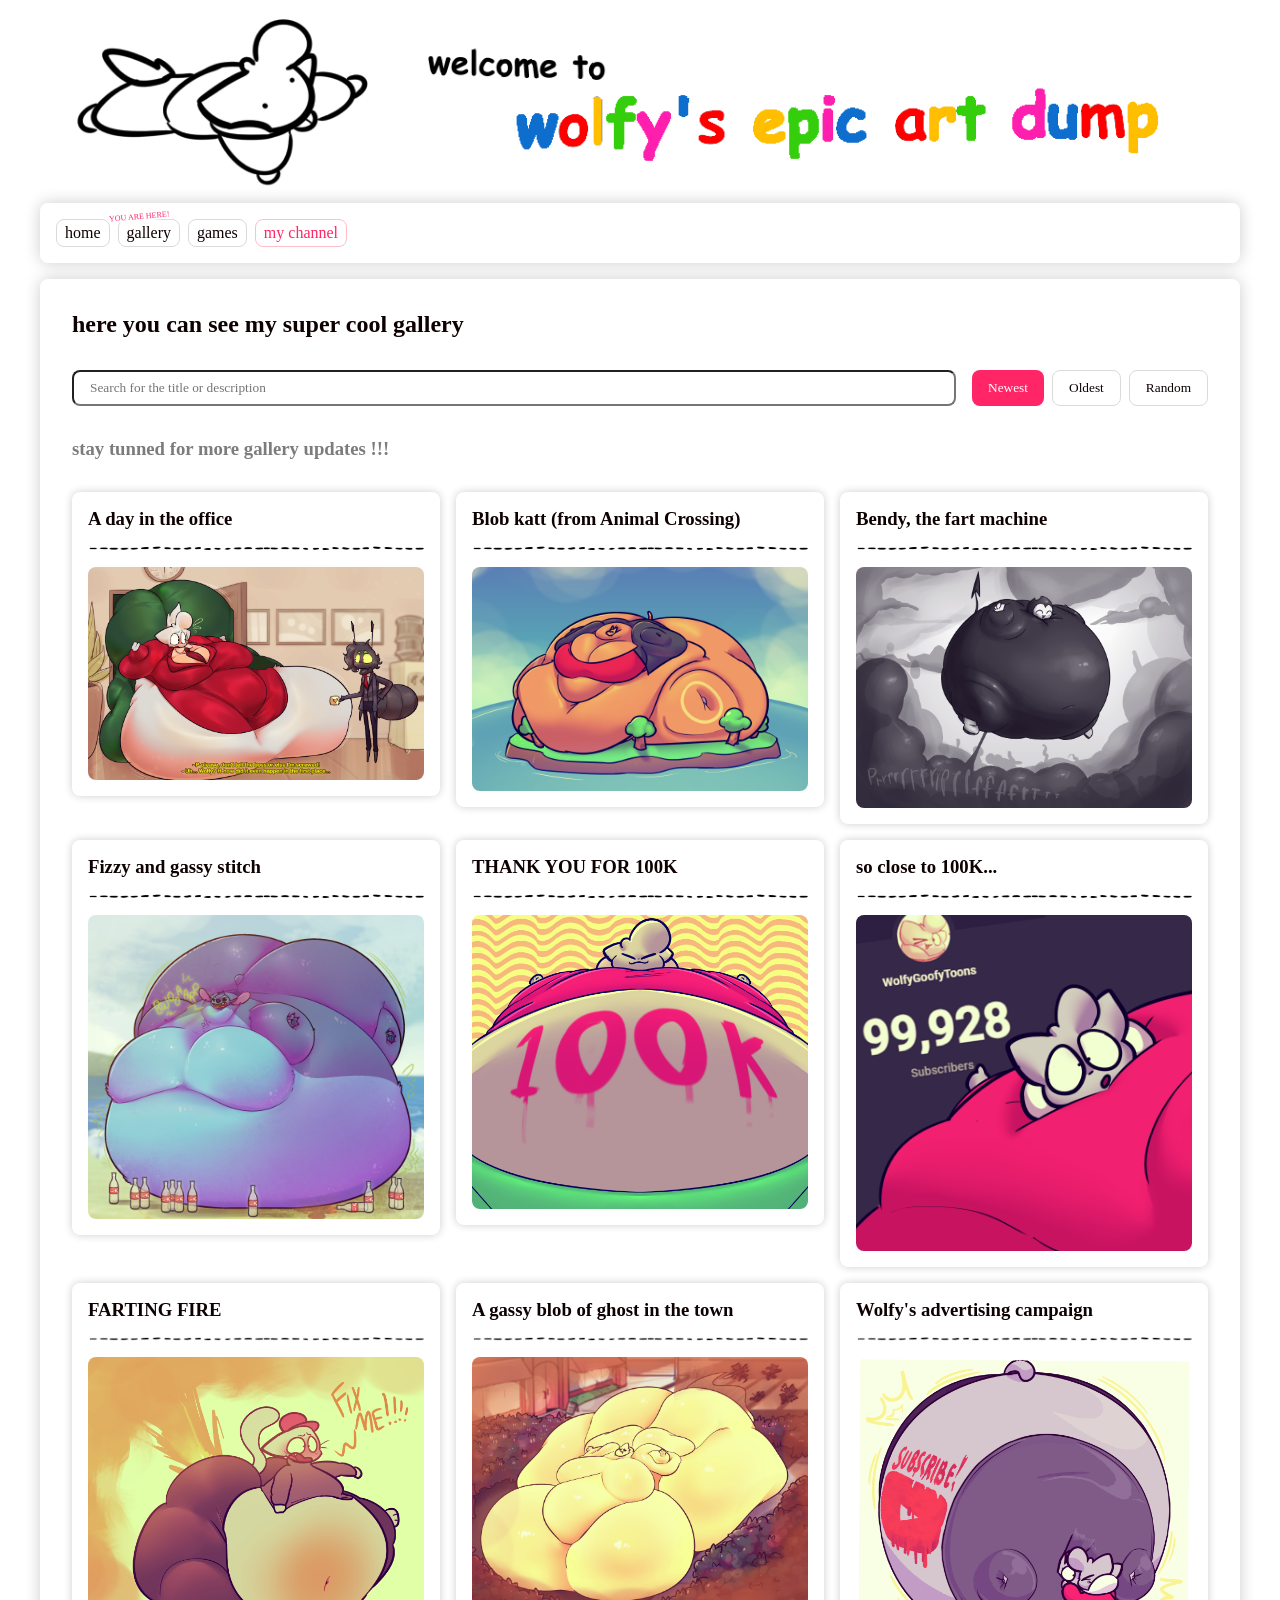
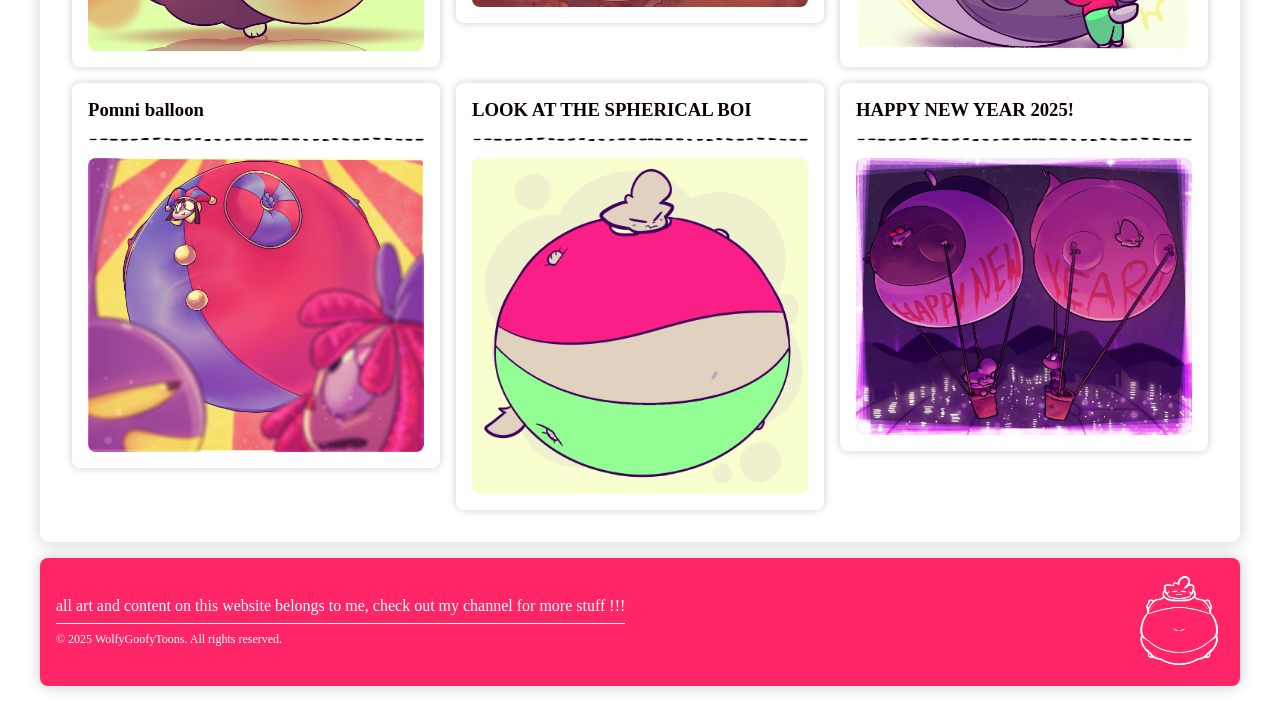
==== gallery.html @ 171cd08f "The whole website" ====
<!DOCTYPE html>
<html lang="en">
<head>
    <meta charset="UTF-8">
    <meta name="viewport" content="width=device-width, initial-scale=1.0">
    <title>wolfy's epic art dump - home page</title>
    <link rel="stylesheet" href="css/style.css">
    <link rel="stylesheet" href="css/mobile.css">
    <link rel="stylesheet" href="css/animations.css">
    <script type="module" src="js/main.js" defer></script>
</head>
<body class="column g16">
    <!-- header -->
    <header class="standard-width column g8">
        <img src="assets/banner.gif" alt="wolfy's epic art dump" class="banner-desktop mobile-hide">
        <img src="assets/banner-just-wolfy.gif" alt="wolfy's epic art dump" class="banner-mobile moving-a-bit mobile-show">
        <h1 class="p32 mobile-show rainbow-moving-text">wolfy's epic art dump</h1>
        <nav class="row radius-8 b-shadow-16 p16 g8">
            <a class="btn-1 p4-8 t1 radius-8" href="index.html">home</a>
            <a class="btn-1 p4-8 t1 radius-8 page-indicator" href="gallery.html">gallery</a>
            <a class="btn-1 p4-8 t1 radius-8" href="games.html">games</a>
            <a class="btn-2 p4-8 t1 radius-8" href="https://www.youtube.com/@wolfygoofytoons?sub_confirmation=1" target="_blank">my channel</a>
        </nav>
    </header>
    <!-- main part -->
    <main class="standard-width b-shadow-16 radius-8 p32 g32 column">
        <h2 class="moving-a-bit">here you can see my <span class="rainbow-moving-text">super cool gallery</span></h2>
        <div id="gallery-filter" class="row w100 g16">
            <input type="text" placeholder="Search for the title or description" id="input-gallery-filter" class="w100 p8-16 radius-8">
            <span class="row g8">
                <button class="btn-1 btn-selected p8-16 radius-8 t1" id="newest">Newest</button>
                <button class="btn-1 p8-16 radius-8 t1" id="oldest">Oldest</button>
                <button class="btn-1 p8-16 radius-8 t1" id="random">Random</button>
            </span>
        </div>
        <h3 class="parag-grey">stay tunned for more gallery updates !!!</h3>
        <section id="gallery-main-area" class="g16">
            <!-- drawings -->
        </section>
    </main>
    <!-- footer -->
    <footer class="standard-width row s-between g8 radius-8 b-shadow-16 p16">
        <div class="column g8">
            <p class="parag-white">all art and content on this website belongs to me, check out my channel for more stuff !!!</p>
            <hr>
            <p class="parag-white parag2"> © 2025 WolfyGoofyToons. All rights reserved. </p>
        </div>
        <img src="assets/the-round.png" id="round-boi" alt="click the wolfy">
    </footer>
</body>
</html>
---- css/style.css ----
/* color variables */
:root{
    --dark: #0e0101;
    --regular: #7c7c7c;
    --light: #ded9d9;

    --red: #ff2567;
    --light-red: #ffbec8;
    --dark-red: #800039;

    --yellow: #ffe732;
}
/* general stuff */
*{
    margin: 0;
    padding: 0;
    box-sizing: border-box;
    font-family: cursive, 'MS comic sans';
    user-select: none;
    color: var(--dark);
}
header{
    height: fit-content;
}
footer{
    background: var(--red);
    color: white;
    align-items: center;
    margin-bottom: 16px !important;
}
footer #round-boi{
    cursor: pointer;
    transition: width .5s;
    width: 90px;
}
footer #round-boi:hover{
    width: 160px;
}
a{ text-decoration: none; }
hr{
    height: 1px;
    border: 0;
    background: white;
}
/* general classes */
.standard-width{
    width: 1200px;
    max-width: 95%;
    margin: auto;
}
.banner-desktop{
    width: 100%;
    max-width: 95%;
}
.banner-mobile{
    margin: auto;
    position: relative;
    bottom: -30px;
    width: 60%;
}
.page-indicator{
    position: relative;
}
.page-indicator::after{
    content: "YOU ARE HERE!";
    width: fit-content;
    position: absolute;
    font-size: 0.5rem;    
    left: -10px;
    top: -8px;
    transform: rotateZ(-5deg);
    color: var(--red);
    background: white;
}
.note-sheet{
    position: relative;
    border:1px solid  var(--yellow);
    width: 300px;
    height: fit-content;
    min-width: 300px;
    word-wrap: break-word;
    transform: rotateZ(5deg);
}
.note-sheet-reverse{
    transform: rotateZ(-3deg) !important;
}

/* btn */
button{
    cursor: pointer;
    background: none;
}
*[class^=btn]{
    width: fit-content;
}
.btn-1{
    transform: translateY(0);
    border: var(--light) solid 1px
}
.btn-1:hover{
    transform: translateY(-5px);
    background: var(--light);
}
.btn-2{
    transform: translateY(0);
    color: var(--red);
    border: var(--light-red) solid 1px
}
.btn-2:hover{
    transform: translateY(-5px);
    background: var(--light-red);
}
.btn-selected{
    background: var(--red);
    color: white;
    border: 0;
}
.btn-selected:hover{
    background: var(--dark-red);
    color: white;
    border: 0;
}
/* orientations */
.row{
    display: flex;
    flex-direction: row;
}
.column{
    display: flex;
    flex-direction: column;
}
.s-around{ justify-content: space-around; }
.s-between{ justify-content: space-between; }
.s-center{ justify-content: center; }

/* paragraph sizes and styles */
.parag1{ font-size: .8rem; }
.parag2{ font-size: .75rem; }
.parag3{ font-size: .6rem; }
.parag-white{ color: white }
.parag-grey{ color: var(--regular) }

/* gaps */
.g8{ gap: 8px; }
.g16{ gap: 16px; }
.g32{ gap: 32px; }
.g64{ gap: 64px; }

/* paddings */
.p4-8{ padding: 4px 8px; }
.p8{ padding: 8px; }
.p16{ padding: 16px; }
.p8-16{ padding: 8px 16px; }
.p32{ padding: 32px; }

/* margins */
.m8{ margin: 8px; }
.m16{ margin: 16px; }
.m16-8{ margin: 16px 8px; }
.m32{ margin: 32px; }
.m64{ margin: 64px; }

/* border stuff */
.b-shadow-8{ box-shadow: 0px 0px 8px rgba(0, 0, 0, 0.20); }
.b-shadow-16{ box-shadow: 0px 0px 16px rgba(0, 0, 0, 0.20); }
.radius-8{border-radius: 8px;}

/* sizes */
.w50 { width: 50% }
.w100 { width: 100%; }
.h50 { height: 50% }
.h100 { height: 100%; }
.wfit { width: fit-content; }
.hfit { height: fit-content; }

/* gallery elements */
#gallery-main-area{
    display: grid;
    grid-template-columns: repeat(3, 1fr);
}
.img-gallery{
    transition: .2s;
    cursor: pointer;
}
.img-gallery:hover{
    transform: translateY(-10px) rotateZ(1deg);
    box-shadow: 0px 10px 50px rgba(255, 255, 255, 1);
}
.img-popup{
    position: fixed;
    display: flex;
    flex-direction: column;
    top: calc(50vh);
    left: calc(50vw);
    transform: translateX(-50%) translateY(-50%);
    gap: 16px;
    padding: 16px;
    border-radius: 8px;
    width: 45vw;
    z-index: 2;
    background: white;
}
.img-popup > img {
    border-radius: 8px;
    width: 100%;
}
.close-popup{
    position: absolute;
    border: 0;
    padding: 16px 20px;
    border-radius: 0 16px 16px 0;
    background: white;
    transform: translateX(43vw) translateY(-16px);
}
.popup-block{
    z-index: 1;
    position: fixed;
    top: 0;
    left: 0;
    width: 100vw;
    height: 100vh;
    background: linear-gradient(to top, rgba(0,0,0,.20), rgba(190, 190, 190, 0.2));
    backdrop-filter: blur(2px);
}
---- css/mobile.css ----
/* res stuff */
.mobile-show{
    display: none;
}
.mobile-hide{
    display: block;
}
@media (max-width: 768px) {
    .mobile-show{
        display: block;
    }
    .mobile-hide{
        display: none;
    }

    header > nav * {
        width: 100%;
        display: flex;
        align-items: center;
        justify-content: center;
    }
    footer{
        flex-direction: column-reverse !important;
    }

    /* home */
    #main-home{
        padding: 8px;
    }
    #main-home > section{
        flex-direction: column-reverse;
    }
    *[class^=note-sheet]{
        width: 100%;
        transform: none !important;
    }
    *[class^=note-sheet]::before{
        padding: 0;
    }
    #recent-stuff-home{
        flex-direction: column;
    }

    /* gallery */
    #gallery-main-area{
        display: flex;
        flex-direction: column;
    }
    #gallery-filter{
        flex-direction: column;
    }
    .img-popup{
        width: 95%;
        height: 97%;
    }
    .close-popup{
        position: static;
        transform: translateX(40vw);
        padding: 0;
        border: 0;
    }
}
---- css/animations.css ----
/* animations */
@keyframes rainbow-moving-text{
    0%{
        color: #ff0000;
        transform: translateX(0px) rotateZ(0) scale(1);
    }
    14%{
        color: #ffa500;
        transform: translateX(-2px) rotateZ(-2deg) scale(1.01);
    }
    28%{
        color: #ffff00;
        transform: translateX(0px) rotateZ(2deg) scale(.99);
    }
    42%{
        color: #008000;
        transform: translateX(2px) rotateZ(-1deg) scale(1.03);
    }
    56%{
        color: #0000ff;
        transform: translateX(0px) rotateZ(4deg) scale(1.02);
    }
    70%{
        color: #4b0082;
        transform: translateX(-2px) rotateZ(-2deg) scale(.98);
    }
    84%{
        color: #ee82ee;
        transform: translateX(0px) rotateZ(2deg) scale(1);
    }
    100%{
        color: #ff0000;
        transform: translateX(2px) rotateZ(0    ) scale(1);
    }
}
.rainbow-moving-text{
    animation: rainbow-moving-text 5s ease-in-out infinite;
}

@keyframes moving-a-bit {
  0%   { transform: translate(0px, 0px) rotate(0deg); }
  10%  { transform: translate(1px, -0.5px) rotate(-0.2deg); }
  20%  { transform: translate(-0.6px, 0.4px) rotate(0.2deg); }
  30%  { transform: translate(0.4px, 0.6px) rotate(0deg); }
  40%  { transform: translate(-0.4px, -1px) rotate(0.1deg); }
  50%  { transform: translate(0.3px, 0.3px) rotate(-0.1deg); }
  60%  { transform: translate(-1px, -0.4px) rotate(0deg); }
  70%  { transform: translate(0.5px, -0.3px) rotate(0.1deg); }
  80%  { transform: translate(-0.6px, 0.5px) rotate(-0.1deg); }
  90%  { transform: translate(0.4px, -0.4px) rotate(0deg); }
  100% { transform: translate(0px, 1px) rotate(0deg); }
}
.moving-a-bit{
    animation: moving-a-bit 5s ease-in-out infinite;
}

@keyframes open-popup{
    from{ scale: 0; }
    to{ scale: 1; }
}
@keyframes close-popup{
    from{ scale: 1; }
    to{ scale: 0; }
}
@keyframes open-popup-block{
    from{ opacity: 0; }
    to{ opacity: 1; }
}
@keyframes close-popup-block{
    from{ opacity: 1; }
    to{ opacity: 0; }
}
.open-popup{
    animation: open-popup .2s ease-in-out;
}
.close-popup{
    animation: close-popup .2s ease-in-out;
}
.open-popup-block{
    animation: open-popup-block .2s ease-in-out;
}
.close-popup-block{
    animation: close-popup-block .2s ease-in-out;
}

/*transitions*/
.t1{
    transition: all 0.1s;
}
.t2{
    transition: all 0.5s;
}
.t3{
    transition: all 1s;
}
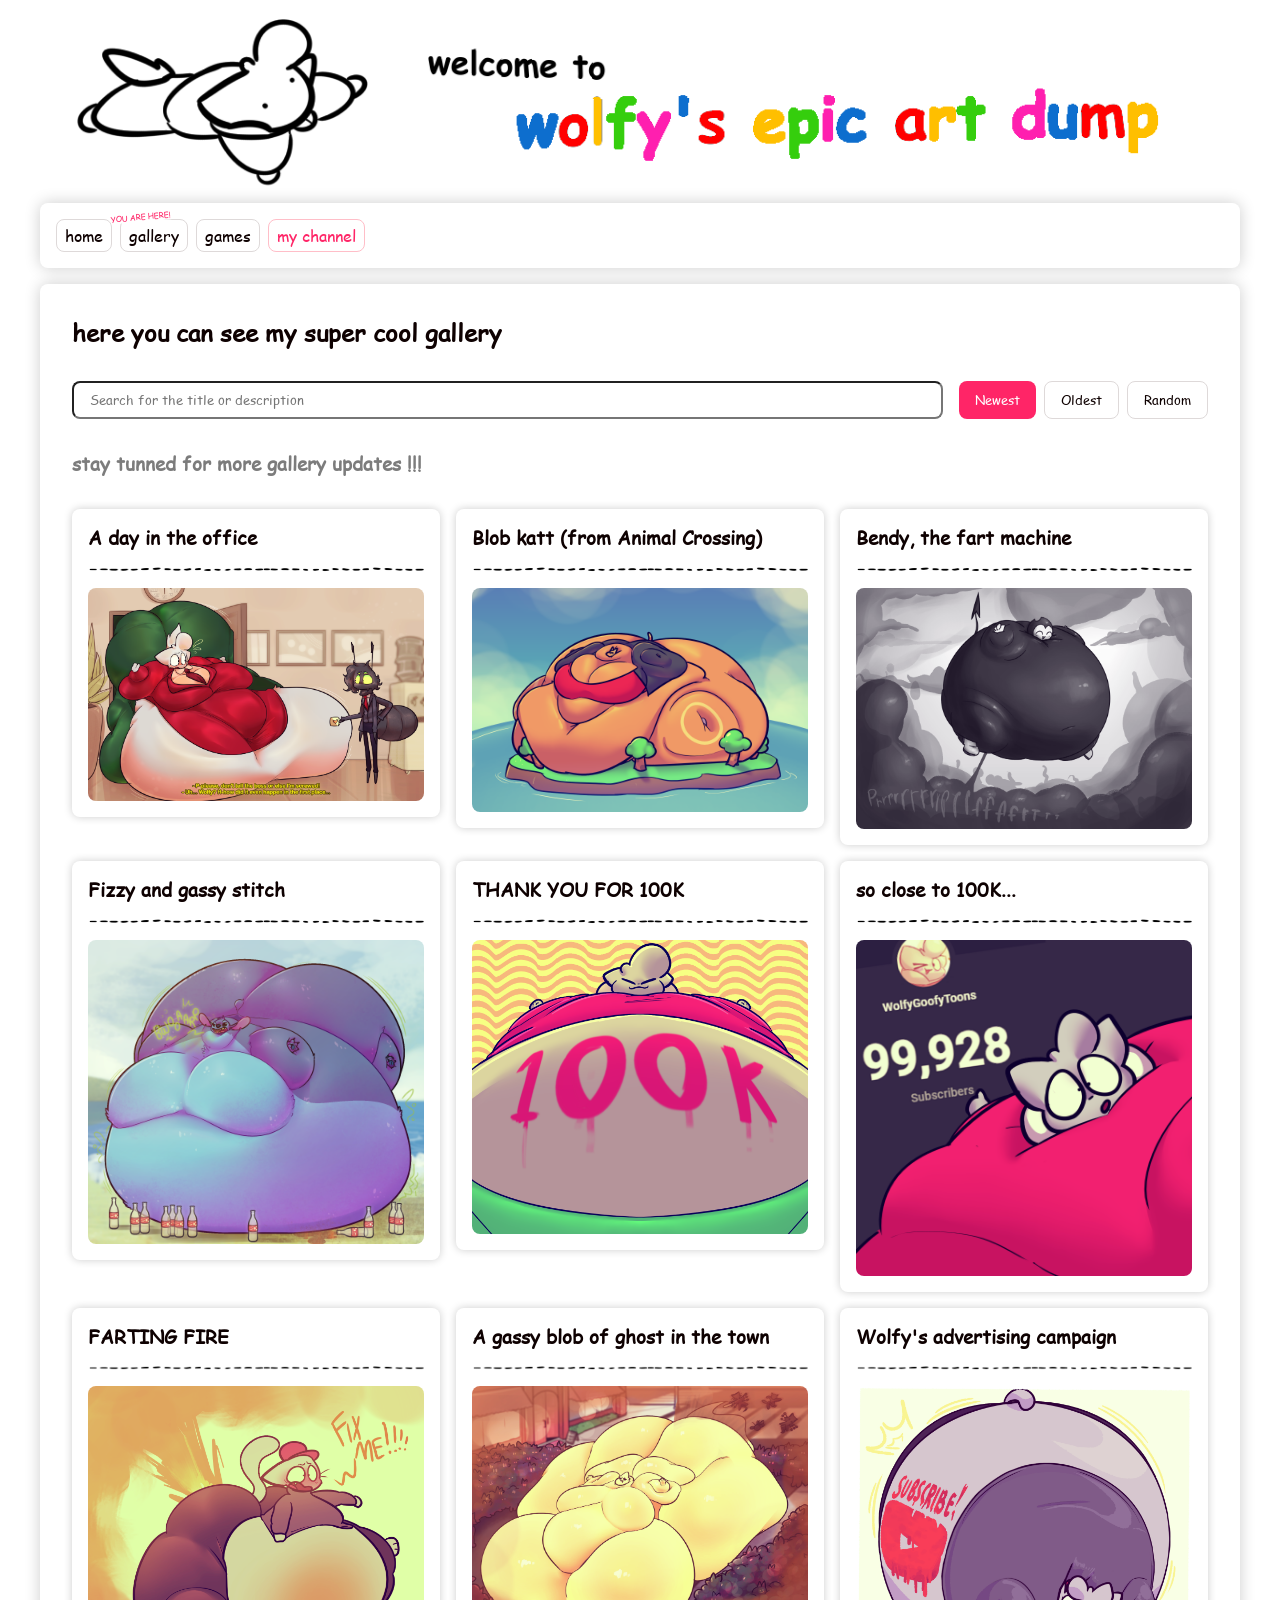
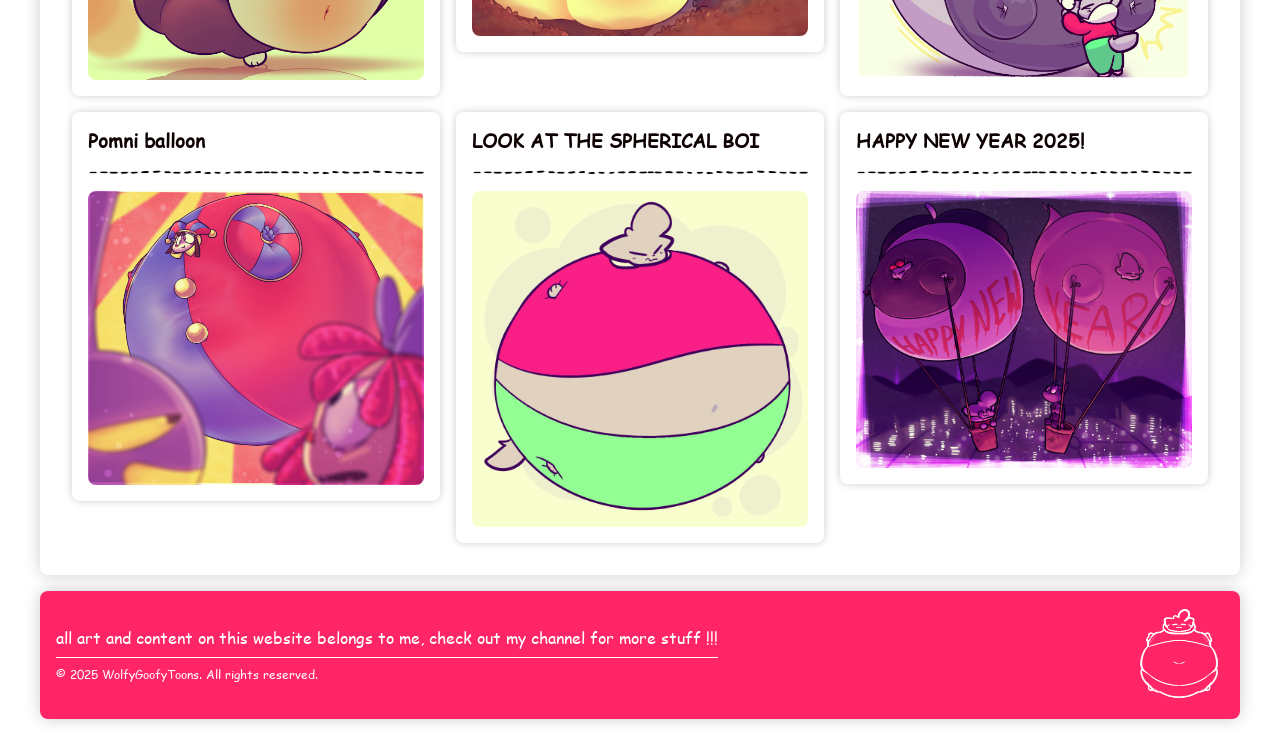
==== commit 80ab59ab: "page title change" ====
--- a/gallery.html
+++ b/gallery.html
@@ -3,11 +3,12 @@
 <head>
     <meta charset="UTF-8">
     <meta name="viewport" content="width=device-width, initial-scale=1.0">
-    <title>wolfy's epic art dump - home page</title>
+    <title>gallery - wolfy's epic art dump</title>
     <link rel="stylesheet" href="css/style.css">
     <link rel="stylesheet" href="css/mobile.css">
     <link rel="stylesheet" href="css/animations.css">
     <script type="module" src="js/main.js" defer></script>
+    <link rel="icon" type="image/x-icon" href="assets/icon.png">
 </head>
 <body class="column g16">
     <!-- header -->
--- a/css/style.css
+++ b/css/style.css
@@ -11,11 +11,15 @@
     --yellow: #ffe732;
 }
 /* general stuff */
+@font-face {
+  font-family: comicsans;
+  src: url(../assets/font/comic.ttf);
+}
 *{
     margin: 0;
     padding: 0;
     box-sizing: border-box;
-    font-family: cursive, 'MS comic sans';
+    font-family: comicsans, 'comic sans ms';
     user-select: none;
     color: var(--dark);
 }
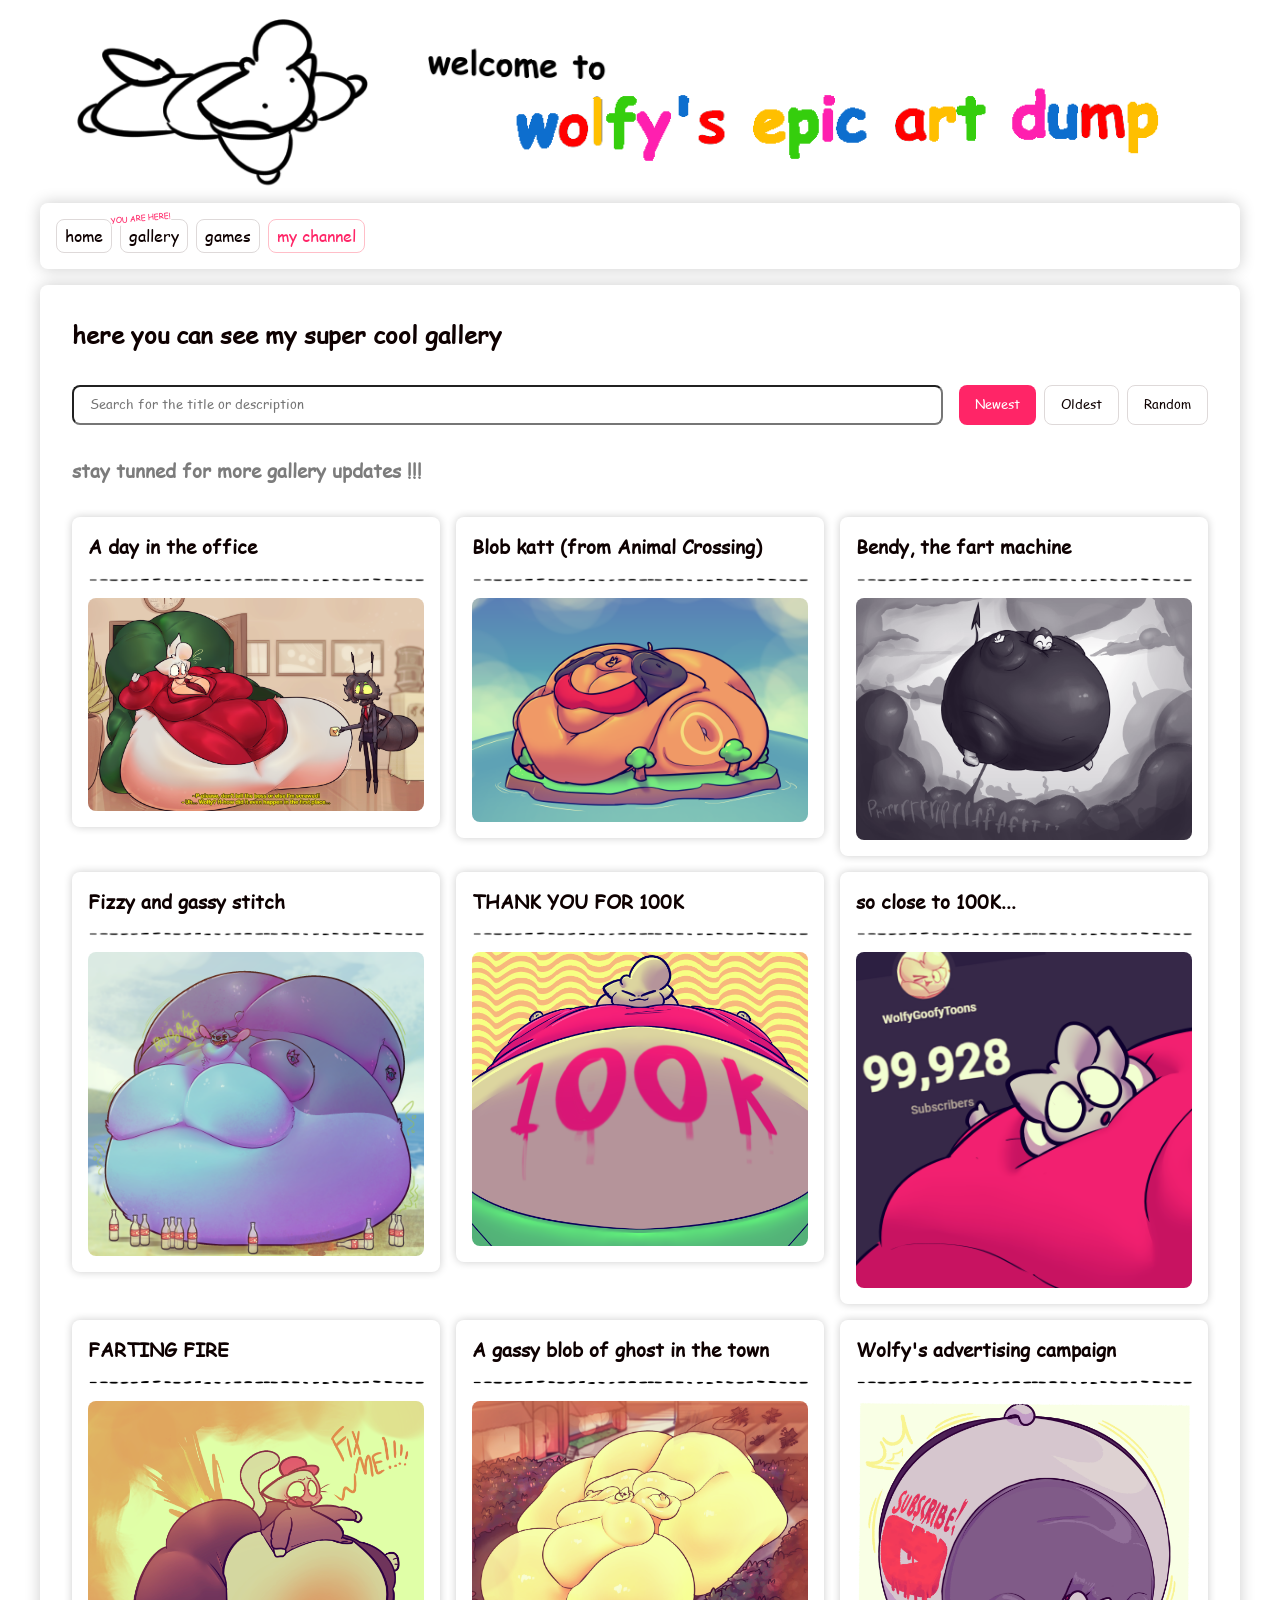
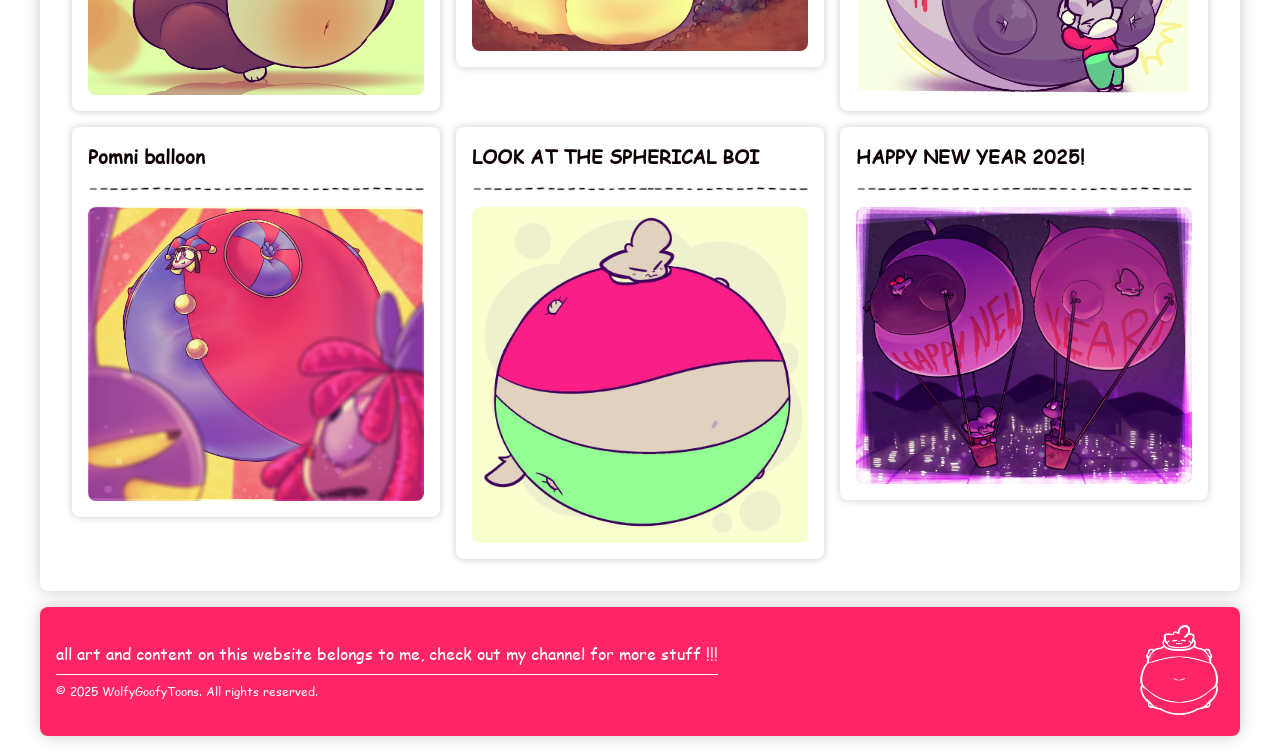
==== commit 335781aa: "New Arts, update from 2-2-26" ====
--- a/gallery.html
+++ b/gallery.html
@@ -1,52 +1,52 @@
-<!DOCTYPE html>
-<html lang="en">
-<head>
-    <meta charset="UTF-8">
-    <meta name="viewport" content="width=device-width, initial-scale=1.0">
-    <title>gallery - wolfy's epic art dump</title>
-    <link rel="stylesheet" href="css/style.css">
-    <link rel="stylesheet" href="css/mobile.css">
-    <link rel="stylesheet" href="css/animations.css">
-    <script type="module" src="js/main.js" defer></script>
-    <link rel="icon" type="image/x-icon" href="assets/icon.png">
-</head>
-<body class="column g16">
-    <!-- header -->
-    <header class="standard-width column g8">
-        <img src="assets/banner.gif" alt="wolfy's epic art dump" class="banner-desktop mobile-hide">
-        <img src="assets/banner-just-wolfy.gif" alt="wolfy's epic art dump" class="banner-mobile moving-a-bit mobile-show">
-        <h1 class="p32 mobile-show rainbow-moving-text">wolfy's epic art dump</h1>
-        <nav class="row radius-8 b-shadow-16 p16 g8">
-            <a class="btn-1 p4-8 t1 radius-8" href="index.html">home</a>
-            <a class="btn-1 p4-8 t1 radius-8 page-indicator" href="gallery.html">gallery</a>
-            <a class="btn-1 p4-8 t1 radius-8" href="games.html">games</a>
-            <a class="btn-2 p4-8 t1 radius-8" href="https://www.youtube.com/@wolfygoofytoons?sub_confirmation=1" target="_blank">my channel</a>
-        </nav>
-    </header>
-    <!-- main part -->
-    <main class="standard-width b-shadow-16 radius-8 p32 g32 column">
-        <h2 class="moving-a-bit">here you can see my <span class="rainbow-moving-text">super cool gallery</span></h2>
-        <div id="gallery-filter" class="row w100 g16">
-            <input type="text" placeholder="Search for the title or description" id="input-gallery-filter" class="w100 p8-16 radius-8">
-            <span class="row g8">
-                <button class="btn-1 btn-selected p8-16 radius-8 t1" id="newest">Newest</button>
-                <button class="btn-1 p8-16 radius-8 t1" id="oldest">Oldest</button>
-                <button class="btn-1 p8-16 radius-8 t1" id="random">Random</button>
-            </span>
-        </div>
-        <h3 class="parag-grey">stay tunned for more gallery updates !!!</h3>
-        <section id="gallery-main-area" class="g16">
-            <!-- drawings -->
-        </section>
-    </main>
-    <!-- footer -->
-    <footer class="standard-width row s-between g8 radius-8 b-shadow-16 p16">
-        <div class="column g8">
-            <p class="parag-white">all art and content on this website belongs to me, check out my channel for more stuff !!!</p>
-            <hr>
-            <p class="parag-white parag2"> © 2025 WolfyGoofyToons. All rights reserved. </p>
-        </div>
-        <img src="assets/the-round.png" id="round-boi" alt="click the wolfy">
-    </footer>
-</body>
+<!DOCTYPE html>
+<html lang="en">
+<head>
+    <meta charset="UTF-8">
+    <meta name="viewport" content="width=device-width, initial-scale=1.0">
+    <title>gallery - wolfy's epic art dump</title>
+    <link rel="stylesheet" href="css/style.css">
+    <link rel="stylesheet" href="css/mobile.css">
+    <link rel="stylesheet" href="css/animations.css">
+    <script type="module" src="js/main.js" defer></script>
+    <link rel="icon" type="image/x-icon" href="assets/icon.png">
+</head>
+<body class="column g16">
+    <!-- header -->
+    <header class="standard-width column g8">
+        <img src="assets/banner.gif" alt="wolfy's epic art dump" class="banner-desktop mobile-hide">
+        <img src="assets/banner-just-wolfy.gif" alt="wolfy's epic art dump" class="banner-mobile moving-a-bit mobile-show">
+        <h1 class="p32 mobile-show rainbow-moving-text">wolfy's epic art dump</h1>
+        <nav class="row radius-8 b-shadow-16 p16 g8">
+            <a class="btn-1 p4-8 t1 radius-8" href="index.html">home</a>
+            <a class="btn-1 p4-8 t1 radius-8 page-indicator" href="gallery.html">gallery</a>
+            <a class="btn-1 p4-8 t1 radius-8" href="games.html">games</a>
+            <a class="btn-2 p4-8 t1 radius-8" href="https://www.youtube.com/@wolfygoofytoons?sub_confirmation=1" target="_blank">my channel</a>
+        </nav>
+    </header>
+    <!-- main part -->
+    <main class="standard-width b-shadow-16 radius-8 p32 g32 column">
+        <h2 class="moving-a-bit">here you can see my <span class="rainbow-moving-text">super cool gallery</span></h2>
+        <div id="gallery-filter" class="row w100 g16">
+            <input type="text" placeholder="Search for the title or description" id="input-gallery-filter" class="w100 p8-16 radius-8">
+            <span class="row g8">
+                <button class="btn-1 btn-selected p8-16 radius-8 t1" id="newest">Newest</button>
+                <button class="btn-1 p8-16 radius-8 t1" id="oldest">Oldest</button>
+                <button class="btn-1 p8-16 radius-8 t1" id="random">Random</button>
+            </span>
+        </div>
+        <h3 class="parag-grey">stay tunned for more gallery updates !!!</h3>
+        <section id="gallery-main-area" class="g16">
+            <!-- drawings -->
+        </section>
+    </main>
+    <!-- footer -->
+    <footer class="standard-width row s-between g8 radius-8 b-shadow-16 p16">
+        <div class="column g8">
+            <p class="parag-white">all art and content on this website belongs to me, check out my channel for more stuff !!!</p>
+            <hr>
+            <p class="parag-white parag2"> © 2025 WolfyGoofyToons. All rights reserved. </p>
+        </div>
+        <img src="assets/the-round.png" id="round-boi" alt="click the wolfy">
+    </footer>
+</body>
 </html>
--- a/css/style.css
+++ b/css/style.css
@@ -1,228 +1,287 @@
-/* color variables */
-:root{
-    --dark: #0e0101;
-    --regular: #7c7c7c;
-    --light: #ded9d9;
-
-    --red: #ff2567;
-    --light-red: #ffbec8;
-    --dark-red: #800039;
-
-    --yellow: #ffe732;
-}
-/* general stuff */
-@font-face {
-  font-family: comicsans;
-  src: url(../assets/font/comic.ttf);
-}
-*{
-    margin: 0;
-    padding: 0;
-    box-sizing: border-box;
-    font-family: comicsans, 'comic sans ms';
-    user-select: none;
-    color: var(--dark);
-}
-header{
-    height: fit-content;
-}
-footer{
-    background: var(--red);
-    color: white;
-    align-items: center;
-    margin-bottom: 16px !important;
-}
-footer #round-boi{
-    cursor: pointer;
-    transition: width .5s;
-    width: 90px;
-}
-footer #round-boi:hover{
-    width: 160px;
-}
-a{ text-decoration: none; }
-hr{
-    height: 1px;
-    border: 0;
-    background: white;
-}
-/* general classes */
-.standard-width{
-    width: 1200px;
-    max-width: 95%;
-    margin: auto;
-}
-.banner-desktop{
-    width: 100%;
-    max-width: 95%;
-}
-.banner-mobile{
-    margin: auto;
-    position: relative;
-    bottom: -30px;
-    width: 60%;
-}
-.page-indicator{
-    position: relative;
-}
-.page-indicator::after{
-    content: "YOU ARE HERE!";
-    width: fit-content;
-    position: absolute;
-    font-size: 0.5rem;    
-    left: -10px;
-    top: -8px;
-    transform: rotateZ(-5deg);
-    color: var(--red);
-    background: white;
-}
-.note-sheet{
-    position: relative;
-    border:1px solid  var(--yellow);
-    width: 300px;
-    height: fit-content;
-    min-width: 300px;
-    word-wrap: break-word;
-    transform: rotateZ(5deg);
-}
-.note-sheet-reverse{
-    transform: rotateZ(-3deg) !important;
-}
-
-/* btn */
-button{
-    cursor: pointer;
-    background: none;
-}
-*[class^=btn]{
-    width: fit-content;
-}
-.btn-1{
-    transform: translateY(0);
-    border: var(--light) solid 1px
-}
-.btn-1:hover{
-    transform: translateY(-5px);
-    background: var(--light);
-}
-.btn-2{
-    transform: translateY(0);
-    color: var(--red);
-    border: var(--light-red) solid 1px
-}
-.btn-2:hover{
-    transform: translateY(-5px);
-    background: var(--light-red);
-}
-.btn-selected{
-    background: var(--red);
-    color: white;
-    border: 0;
-}
-.btn-selected:hover{
-    background: var(--dark-red);
-    color: white;
-    border: 0;
-}
-/* orientations */
-.row{
-    display: flex;
-    flex-direction: row;
-}
-.column{
-    display: flex;
-    flex-direction: column;
-}
-.s-around{ justify-content: space-around; }
-.s-between{ justify-content: space-between; }
-.s-center{ justify-content: center; }
-
-/* paragraph sizes and styles */
-.parag1{ font-size: .8rem; }
-.parag2{ font-size: .75rem; }
-.parag3{ font-size: .6rem; }
-.parag-white{ color: white }
-.parag-grey{ color: var(--regular) }
-
-/* gaps */
-.g8{ gap: 8px; }
-.g16{ gap: 16px; }
-.g32{ gap: 32px; }
-.g64{ gap: 64px; }
-
-/* paddings */
-.p4-8{ padding: 4px 8px; }
-.p8{ padding: 8px; }
-.p16{ padding: 16px; }
-.p8-16{ padding: 8px 16px; }
-.p32{ padding: 32px; }
-
-/* margins */
-.m8{ margin: 8px; }
-.m16{ margin: 16px; }
-.m16-8{ margin: 16px 8px; }
-.m32{ margin: 32px; }
-.m64{ margin: 64px; }
-
-/* border stuff */
-.b-shadow-8{ box-shadow: 0px 0px 8px rgba(0, 0, 0, 0.20); }
-.b-shadow-16{ box-shadow: 0px 0px 16px rgba(0, 0, 0, 0.20); }
-.radius-8{border-radius: 8px;}
-
-/* sizes */
-.w50 { width: 50% }
-.w100 { width: 100%; }
-.h50 { height: 50% }
-.h100 { height: 100%; }
-.wfit { width: fit-content; }
-.hfit { height: fit-content; }
-
-/* gallery elements */
-#gallery-main-area{
-    display: grid;
-    grid-template-columns: repeat(3, 1fr);
-}
-.img-gallery{
-    transition: .2s;
-    cursor: pointer;
-}
-.img-gallery:hover{
-    transform: translateY(-10px) rotateZ(1deg);
-    box-shadow: 0px 10px 50px rgba(255, 255, 255, 1);
-}
-.img-popup{
-    position: fixed;
-    display: flex;
-    flex-direction: column;
-    top: calc(50vh);
-    left: calc(50vw);
-    transform: translateX(-50%) translateY(-50%);
-    gap: 16px;
-    padding: 16px;
-    border-radius: 8px;
-    width: 45vw;
-    z-index: 2;
-    background: white;
-}
-.img-popup > img {
-    border-radius: 8px;
-    width: 100%;
-}
-.close-popup{
-    position: absolute;
-    border: 0;
-    padding: 16px 20px;
-    border-radius: 0 16px 16px 0;
-    background: white;
-    transform: translateX(43vw) translateY(-16px);
-}
-.popup-block{
-    z-index: 1;
-    position: fixed;
-    top: 0;
-    left: 0;
-    width: 100vw;
-    height: 100vh;
-    background: linear-gradient(to top, rgba(0,0,0,.20), rgba(190, 190, 190, 0.2));
-    backdrop-filter: blur(2px);
+/* color variables */
+:root{
+    --dark: #0e0101;
+    --regular: #7c7c7c;
+    --light: #ded9d9;
+
+    --red: #ff2567;
+    --light-red: #ffbec8;
+    --dark-red: #800039;
+
+    --yellow: #ffe732;
+}
+/* general stuff */
+@font-face {
+  font-family: comicsans;
+  src: url(../assets/font/comic.ttf);
+}
+*{
+    margin: 0;
+    padding: 0;
+    box-sizing: border-box;
+    font-family: comicsans, 'comic sans ms';
+    user-select: none;
+    line-height: 1.5;
+    color: var(--dark);
+}
+header{
+    height: fit-content;
+}
+footer{
+    background: var(--red);
+    color: white;
+    align-items: center;
+    margin-bottom: 16px !important;
+}
+footer #round-boi{
+    cursor: pointer;
+    transition: width .5s;
+    width: 90px;
+}
+footer #round-boi:hover{
+    width: 160px;
+}
+a{ text-decoration: none; }
+hr{
+    height: 1px;
+    border: 0;
+    background: white;
+}
+/* general classes */
+.standard-width{
+    width: 1200px;
+    max-width: 95%;
+    margin: auto;
+}
+.banner-desktop{
+    width: 100%;
+    max-width: 95%;
+}
+.banner-mobile{
+    margin: auto;
+    position: relative;
+    bottom: -30px;
+    width: 60%;
+}
+.page-indicator{
+    position: relative;
+}
+.page-indicator::after{
+    content: "YOU ARE HERE!";
+    width: fit-content;
+    position: absolute;
+    font-size: 0.5rem;    
+    left: -10px;
+    top: -8px;
+    transform: rotateZ(-5deg);
+    color: var(--red);
+    background: white;
+}
+.note-sheet{
+    position: relative;
+    border:1px solid  var(--yellow);
+    width: 300px;
+    height: fit-content;
+    min-width: 300px;
+    word-wrap: break-word;
+    transform: rotateZ(5deg);
+}
+.note-sheet-reverse{
+    transform: rotateZ(-3deg) !important;
+}
+
+/* btn */
+button{
+    cursor: pointer;
+    background: none;
+}
+*[class^=btn]{
+    width: fit-content;
+    align-items: center;
+    background: white;
+}
+.btn-1{
+    transform: translateY(0);
+    border: var(--light) solid 1px
+}
+.btn-1:hover{
+    transform: translateY(-5px);
+    background: var(--light);
+}
+.btn-2{
+    transform: translateY(0);
+    color: var(--red);
+    border: var(--light-red) solid 1px
+}
+.btn-2:hover{
+    transform: translateY(-5px);
+    background: var(--light-red);
+}
+.btn-selected{
+    background: var(--red);
+    color: white;
+    border: 0;
+}
+.btn-big{
+    font-size: 32px;
+}
+.btn-selected:hover{
+    background: var(--dark-red);
+    color: white;
+    border: 0;
+}
+/* orientations */
+.row{
+    display: flex;
+    flex-direction: row;
+}
+.column{
+    display: flex;
+    flex-direction: column;
+}
+.s-around{ justify-content: space-around; }
+.s-between{ justify-content: space-between; }
+.s-center{ justify-content: center; }
+.wrap{ flex-wrap: wrap; }
+.align-center{ align-items: center; }
+
+/* paragraph sizes and styles */
+.parag1{ font-size: .8rem; }
+.parag2{ font-size: .75rem; }
+.parag3{ font-size: .6rem; }
+.parag-white{ color: white }
+.parag-grey{ color: var(--regular) }
+.parag-red{ color: var(--red) }
+
+/* gaps */
+.g4{ gap: 4px; }
+.g8{ gap: 8px; }
+.g16{ gap: 16px; }
+.g32{ gap: 32px; }
+.g64{ gap: 64px; }
+
+/* paddings */
+.p4-8{ padding: 4px 8px; }
+.p8{ padding: 8px; }
+.p16{ padding: 16px; }
+.p8-16{ padding: 8px 16px; }
+.p32{ padding: 32px; }
+
+/* margins */
+.m8{ margin: 8px; }
+.m16{ margin: 16px; }
+.m16-8{ margin: 16px 8px; }
+.m32{ margin: 32px; }
+.m64{ margin: 64px; }
+
+/* border stuff */
+.b-shadow-8{ box-shadow: 0px 0px 8px rgba(0, 0, 0, 0.20); }
+.b-shadow-16{ box-shadow: 0px 0px 16px rgba(0, 0, 0, 0.20); }
+.radius-8{border-radius: 8px;}
+
+/* sizes */
+.w50 { width: 50% }
+.w100 { width: 100%; }
+.h50 { height: 50% }
+.h100 { height: 100%; }
+.wfit { width: fit-content; }
+.hfit { height: fit-content; }
+
+/* icon */
+.icon-s{
+    width: 16px;
+    height: 16px;
+}
+.icon-m{
+    width: 24px;
+    height: 24px;
+}
+.icon-b{
+    width: 32px;
+    height: 32px;
+}
+/* gallery page elements */
+#gallery-main-area{
+    display: grid;
+    grid-template-columns: repeat(3, 1fr);
+}
+.img-gallery{
+    transition: .2s;
+    cursor: pointer;
+}
+.img-gallery:hover{
+    transform: translateY(-10px) rotateZ(1deg);
+    box-shadow: 0px 10px 50px rgba(255, 255, 255, 1);
+}
+.img-popup{
+    position: fixed;
+    display: flex;
+    flex-direction: column;
+    top: calc(50vh);
+    left: calc(50vw);
+    transform: translateX(-50%) translateY(-50%);
+    gap: 16px;
+    padding: 16px;
+    border-radius: 8px;
+    width: 45vw;
+    z-index: 2;
+    background: white;
+}
+.img-popup > img {
+    border-radius: 8px;
+    width: 100%;
+}
+.close-popup{
+    position: absolute;
+    border: 0;
+    padding: 16px 20px;
+    border-radius: 0 16px 16px 0;
+    background: white;
+    transform: translateX(43vw) translateY(-16px);
+}
+.popup-block{
+    z-index: 1;
+    position: fixed;
+    top: 0;
+    left: 0;
+    width: 100vw;
+    height: 100vh;
+    background: linear-gradient(to top, rgba(0,0,0,.20), rgba(190, 190, 190, 0.2));
+    backdrop-filter: blur(2px);
+}
+
+/* game page elements */
+.game-list-item{
+    overflow: hidden;
+}
+.game-thumb{
+    height: 300px;
+    width: 800px;
+    background-position: center;
+    background-repeat: no-repeat;
+    background-size: 100% 120%;
+}
+.game-controls-panel{
+    position: absolute;
+    width: 50%;
+    max-width: 670px;
+    opacity: 0;
+    height: 0;
+    max-height: 300px;
+    overflow: auto;
+    background: white;
+    scrollbar-color: var(--red) rgba(0,0,0,0);
+    /* pointer-events: none; */
+    transform: translateY(-102px);
+}
+.panel-opened{
+    opacity: 1 !important;
+    height: 300px;
+    pointer-events: unset !important;
+}
+.key-control{
+    border-radius: 8px;
+    background: var(--red);
+    color: white;
+    padding: 5px 10px;
 }
--- a/css/mobile.css
+++ b/css/mobile.css
@@ -1,62 +1,75 @@
-/* res stuff */
-.mobile-show{
-    display: none;
-}
-.mobile-hide{
-    display: block;
-}
-@media (max-width: 768px) {
-    .mobile-show{
-        display: block;
-    }
-    .mobile-hide{
-        display: none;
-    }
-
-    header > nav * {
-        width: 100%;
-        display: flex;
-        align-items: center;
-        justify-content: center;
-    }
-    footer{
-        flex-direction: column-reverse !important;
-    }
-
-    /* home */
-    #main-home{
-        padding: 8px;
-    }
-    #main-home > section{
-        flex-direction: column-reverse;
-    }
-    *[class^=note-sheet]{
-        width: 100%;
-        transform: none !important;
-    }
-    *[class^=note-sheet]::before{
-        padding: 0;
-    }
-    #recent-stuff-home{
-        flex-direction: column;
-    }
-
-    /* gallery */
-    #gallery-main-area{
-        display: flex;
-        flex-direction: column;
-    }
-    #gallery-filter{
-        flex-direction: column;
-    }
-    .img-popup{
-        width: 95%;
-        height: 97%;
-    }
-    .close-popup{
-        position: static;
-        transform: translateX(40vw);
-        padding: 0;
-        border: 0;
-    }
+/* res stuff */
+.mobile-show{
+    display: none;
+}
+.mobile-hide{
+    display: block;
+}
+@media (max-width: 768px) {
+    .mobile-show{
+        display: block;
+    }
+    .mobile-hide{
+        display: none;
+    }
+
+    header > nav * {
+        width: 100%;
+        display: flex;
+        align-items: center;
+        justify-content: center;
+    }
+    footer{
+        flex-direction: column-reverse !important;
+    }
+
+    /* home */
+    #main-home{
+        padding: 8px;
+    }
+    #main-home > section{
+        flex-direction: column-reverse;
+    }
+    *[class^=note-sheet]{
+        width: 100%;
+        transform: none !important;
+    }
+    *[class^=note-sheet]::before{
+        padding: 0;
+    }
+    #recent-stuff-home{
+        flex-direction: column;
+    }
+
+    /* gallery */
+    #gallery-main-area{
+        display: flex;
+        flex-direction: column;
+    }
+    #gallery-filter{
+        flex-direction: column;
+    }
+    .img-popup{
+        width: 95%;
+        height: 97%;
+    }
+    .close-popup{
+        position: static;
+        transform: translateX(40vw);
+        padding: 0;
+        border: 0;
+    }
+    /* game */
+    .game-list-item{
+        flex-direction: column;
+    }
+    .game-thumb{
+        width: 100%;
+        height: 200px;
+    }
+    .game-controls-panel{
+        width: calc(100% - 32px);
+        right: 16px;
+        transform: translateY(-190px);
+    }
 }
--- a/css/animations.css
+++ b/css/animations.css
@@ -1,95 +1,123 @@
-/* animations */
-@keyframes rainbow-moving-text{
-    0%{
-        color: #ff0000;
-        transform: translateX(0px) rotateZ(0) scale(1);
-    }
-    14%{
-        color: #ffa500;
-        transform: translateX(-2px) rotateZ(-2deg) scale(1.01);
-    }
-    28%{
-        color: #ffff00;
-        transform: translateX(0px) rotateZ(2deg) scale(.99);
-    }
-    42%{
-        color: #008000;
-        transform: translateX(2px) rotateZ(-1deg) scale(1.03);
-    }
-    56%{
-        color: #0000ff;
-        transform: translateX(0px) rotateZ(4deg) scale(1.02);
-    }
-    70%{
-        color: #4b0082;
-        transform: translateX(-2px) rotateZ(-2deg) scale(.98);
-    }
-    84%{
-        color: #ee82ee;
-        transform: translateX(0px) rotateZ(2deg) scale(1);
-    }
-    100%{
-        color: #ff0000;
-        transform: translateX(2px) rotateZ(0    ) scale(1);
-    }
-}
-.rainbow-moving-text{
-    animation: rainbow-moving-text 5s ease-in-out infinite;
-}
-
-@keyframes moving-a-bit {
-  0%   { transform: translate(0px, 0px) rotate(0deg); }
-  10%  { transform: translate(1px, -0.5px) rotate(-0.2deg); }
-  20%  { transform: translate(-0.6px, 0.4px) rotate(0.2deg); }
-  30%  { transform: translate(0.4px, 0.6px) rotate(0deg); }
-  40%  { transform: translate(-0.4px, -1px) rotate(0.1deg); }
-  50%  { transform: translate(0.3px, 0.3px) rotate(-0.1deg); }
-  60%  { transform: translate(-1px, -0.4px) rotate(0deg); }
-  70%  { transform: translate(0.5px, -0.3px) rotate(0.1deg); }
-  80%  { transform: translate(-0.6px, 0.5px) rotate(-0.1deg); }
-  90%  { transform: translate(0.4px, -0.4px) rotate(0deg); }
-  100% { transform: translate(0px, 1px) rotate(0deg); }
-}
-.moving-a-bit{
-    animation: moving-a-bit 5s ease-in-out infinite;
-}
-
-@keyframes open-popup{
-    from{ scale: 0; }
-    to{ scale: 1; }
-}
-@keyframes close-popup{
-    from{ scale: 1; }
-    to{ scale: 0; }
-}
-@keyframes open-popup-block{
-    from{ opacity: 0; }
-    to{ opacity: 1; }
-}
-@keyframes close-popup-block{
-    from{ opacity: 1; }
-    to{ opacity: 0; }
-}
-.open-popup{
-    animation: open-popup .2s ease-in-out;
-}
-.close-popup{
-    animation: close-popup .2s ease-in-out;
-}
-.open-popup-block{
-    animation: open-popup-block .2s ease-in-out;
-}
-.close-popup-block{
-    animation: close-popup-block .2s ease-in-out;
-}
-
-/*transitions*/
-.t1{
-    transition: all 0.1s;
-}
-.t2{
-    transition: all 0.5s;
-}
-.t3{
-    transition: all 1s;
+/* animations */
+@keyframes rainbow-moving-text{
+    0%{
+        color: #ff0000;
+        transform: translateX(0px) rotateZ(0) scale(1);
+    }
+    14%{
+        color: #ffa500;
+        transform: translateX(-2px) rotateZ(-2deg) scale(1.01);
+    }
+    28%{
+        color: #ffff00;
+        transform: translateX(0px) rotateZ(2deg) scale(.99);
+    }
+    42%{
+        color: #008000;
+        transform: translateX(2px) rotateZ(-1deg) scale(1.03);
+    }
+    56%{
+        color: #0000ff;
+        transform: translateX(0px) rotateZ(4deg) scale(1.02);
+    }
+    70%{
+        color: #4b0082;
+        transform: translateX(-2px) rotateZ(-2deg) scale(.98);
+    }
+    84%{
+        color: #ee82ee;
+        transform: translateX(0px) rotateZ(2deg) scale(1);
+    }
+    100%{
+        color: #ff0000;
+        transform: translateX(2px) rotateZ(0    ) scale(1);
+    }
+}
+.rainbow-moving-text{
+    animation: rainbow-moving-text 5s ease-in-out infinite;
+}
+
+@keyframes moving-a-bit {
+  0%   { transform: translate(0px, 0px) rotate(0deg); }
+  10%  { transform: translate(1px, -0.5px) rotate(-0.2deg); }
+  20%  { transform: translate(-0.6px, 0.4px) rotate(0.2deg); }
+  30%  { transform: translate(0.4px, 0.6px) rotate(0deg); }
+  40%  { transform: translate(-0.4px, -1px) rotate(0.1deg); }
+  50%  { transform: translate(0.3px, 0.3px) rotate(-0.1deg); }
+  60%  { transform: translate(-1px, -0.4px) rotate(0deg); }
+  70%  { transform: translate(0.5px, -0.3px) rotate(0.1deg); }
+  80%  { transform: translate(-0.6px, 0.5px) rotate(-0.1deg); }
+  90%  { transform: translate(0.4px, -0.4px) rotate(0deg); }
+  100% { transform: translate(0px, 1px) rotate(0deg); }
+}
+.moving-a-bit{
+    animation: moving-a-bit 5s ease-in-out infinite;
+}
+
+@keyframes open-popup{
+    from{ scale: 0; }
+    to{ scale: 1; }
+}
+@keyframes close-popup{
+    from{ scale: 1; }
+    to{ scale: 0; }
+}
+@keyframes open-popup-block{
+    from{ opacity: 0; }
+    to{ opacity: 1; }
+}
+@keyframes close-popup-block{
+    from{ opacity: 1; }
+    to{ opacity: 0; }
+}
+.open-popup{
+    animation: open-popup .2s ease-in-out;
+}
+.close-popup{
+    animation: close-popup .2s ease-in-out;
+}
+.open-popup-block{
+    animation: open-popup-block .2s ease-in-out;
+}
+.close-popup-block{
+    animation: close-popup-block .2s ease-in-out;
+}
+
+/* game thumbnails */
+@keyframes game-thumb-anim {
+    0%, 100% {
+        background-image: url(../assets/game-thumbs/game1_1.png);
+        opacity: 1;
+    }
+    16.66% {
+        opacity: 1;
+    }
+    33.32% {
+        background-image: url(../assets/game-thumbs/game1_2.png);
+        opacity: 1;
+    }
+    49.98% {
+        opacity: 1;
+    }
+    66.64% {
+        background-image: url(../assets/game-thumbs/game1_3.png);
+        opacity: 1;
+    }
+    83.30% {
+        opacity: 1;
+    }
+}
+#game1-thumb-anim{
+    animation: game-thumb-anim 10s infinite;
+}
+
+/*transitions*/
+.t1{
+    transition: all 0.1s;
+}
+.t2{
+    transition: all 0.5s;
+}
+.t3{
+    transition: all 1s;
 }
